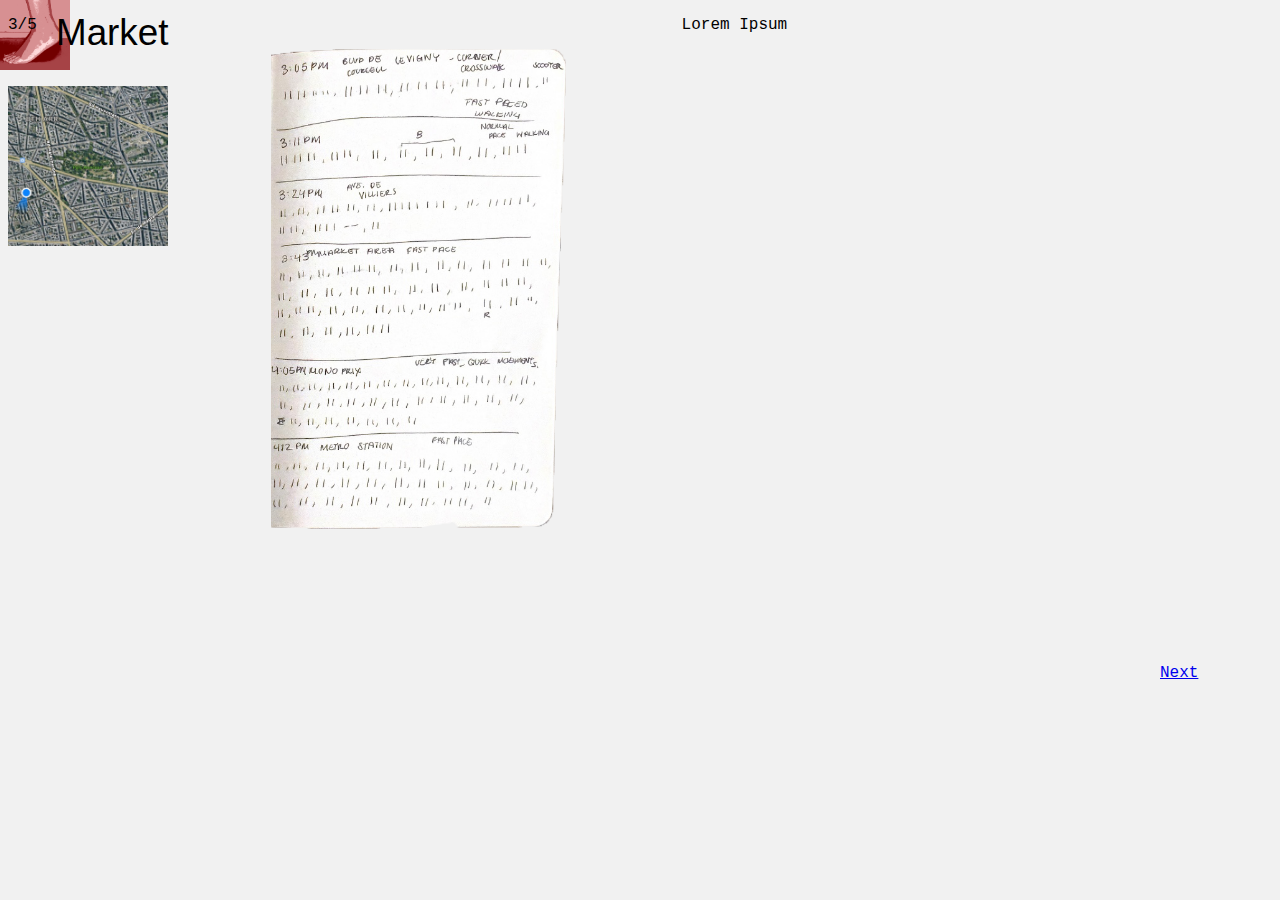
==== market.html @ be109c41 "Initial upload" ====
<!DOCTYPE html>
<html lang="en">
  <head>
    <meta charset="utf-8">
    <meta http-equiv="X-UA-Compatible" content="IE=edge">
    <meta name="viewport" content="width=device-width, initial-scale=1">
    <title>Foot Traffic</title>
    <link rel="stylesheet" href="styles.css">
    
  </head>  
  <body>

    <div class="cursor">
        <img class="foot" src="cursor4.png" alt="Foot">
    </div>

        <!-- Canvas -->
        <div class="canvas">

        </div>

        <!-- Flexbox for written into and map -->
        <div class="container">

            <div class="box box1">
                3/5
            </div>

            <div class="box box2">
                
               Market
                
            </div>

            <div class="box box3">
                Lorem Ipsum
            </div>

            <div class="box box4">
                <img class="maps" src="images/6.jpg" alt="Map of Parc Monceau">
            </div>

            <div class="box box5"></div>

            <div class="box box6">
                <img class="journal2" src="images/5.png" alt="First journal entry">
            </div>

            <div class="box box7"></div>
            

        </div>

        <!-- Button -->
        <div class="next">

           <a href="monoprix.html">Next</a> 

        </div>

    </body>
    <script src="script.js" defer></script>
  </html>
---- styles.css ----
body {
    color: rgb(0, 0, 0);
    background-color: rgb(241, 241, 241);
    font-family: 'Helvetica';
  }

   /*FLEXBOX*/
.container {
    display: flex;
    flex-wrap: wrap;
    justify-content: left;
    margin: auto;
    position: absolute;
    z-index: 1;
    padding-top: .5em;
  }

  .box {
    padding-bottom: 2rem;
  }

  .box1 {
    min-width: 3em;
    font-family: 'Courier';
  }

  .box2 {
      min-width: 17em;
      font-size: 2.3em;
      margin-top: -4px;
  }

  .box3 {
    min-width: 30em;
    font-family: 'Courier';
  }

  .box4 {
    min-width: 10em;
    font-family: 'Courier';
  }

  .box5 {
    min-width: 3em;
    font-family: 'Courier';
  }

  .box6 {
    min-width: 17em;
    font-size: 2.3em;

}

  .box7 {
    min-width: 30em;
    font-family: 'Courier';
  }







     /*BUTTON*/
.next {
    position: absolute;
    z-index: 1;
    margin-left: 72em;
    font-family: 'Courier';
    padding-top: 41em;
}

     /*MAP*/
.map {
    max-width: 15em;
}

.maps {
    max-width: 10em;
}

     /*JOURNAL ENTRIES*/
.journal {
    max-width: 8em;
}

.journal2 {
    max-width: 8em;
    margin-left: 1.5em;
    margin-top: -1em;
}
.journal3 {
    max-width: 8em;
    margin-top: -1em;
}

     /*CURSOR*/
.foot {
    max-width: 70px;
}

.cursor {
    position: absolute;
    left: 0; 
    top: 0;
}


     /*RESPECTIVE PAGES*/

      /*PARC*/ 
.parc-video {
        margin-left: 30em;
        margin-top: 23em;
        position: absolute;
    }

    .parc-image {
        max-width: 9em;
        margin-left: 40em;
        margin-top: 10em;
        position: absolute;
    }

    .parc-image-two {
        max-width: 10em;
        margin-left: 50em;
        margin-top: 15em;
        position: absolute;
    }
    
      /*BORDER*/ 
    .border-video {
        margin-left: 35em;
        margin-top: 17em;
        position: absolute;
    }

      /*METRO*/    
.metro-image {
    max-width: 15em;
    position: absolute;
    margin-left: 42em;
    margin-top: 20em;
}

.metro-video {
    margin-left: 30em;
    margin-top: 10em;
    position: absolute;
}

.metro-sound {
    margin-left: 33em;
    margin-top: 34em;
    position: absolute;
   
}
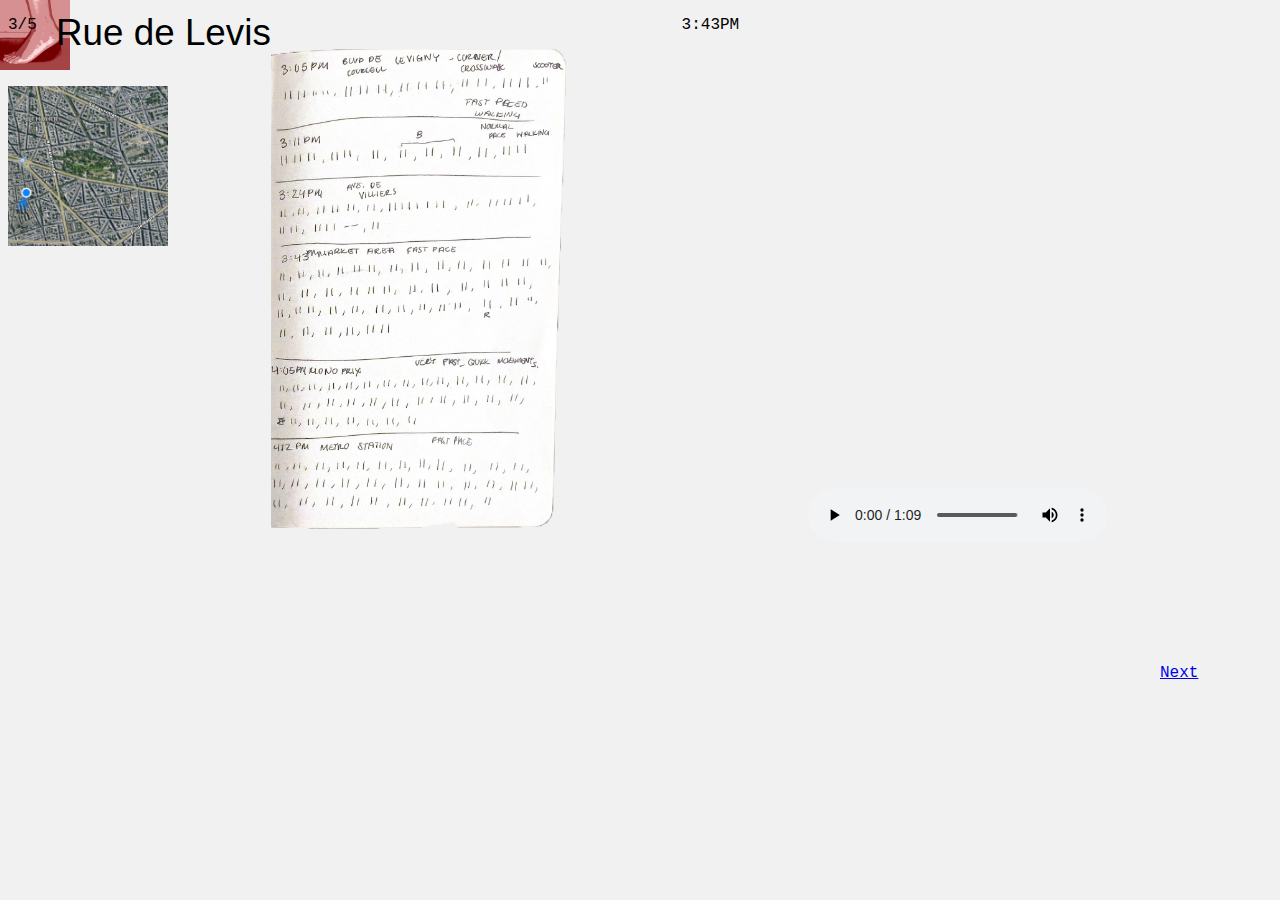
==== commit d702ab47: "All images added, sound added, copy" ====
--- a/market.html
+++ b/market.html
@@ -28,12 +28,12 @@
 
             <div class="box box2">
                 
-               Market
+               Rue de Levis
                 
             </div>
 
             <div class="box box3">
-                Lorem Ipsum
+                3:43PM
             </div>
 
             <div class="box box4">
@@ -48,6 +48,16 @@
 
             <div class="box box7"></div>
             
+        </div>
+
+        <div class="canvas">
+
+              <img class="market-image" src="images/market.png" alt="market">
+
+              <audio class="market-sound" controls autoplay loop>
+                <source src="sound/marketsound.mp3" type="audio/mpeg">
+              </audio>
+
 
         </div>
 
--- a/styles.css
+++ b/styles.css
@@ -31,7 +31,8 @@
   }
 
   .box3 {
-    min-width: 30em;
+    width: 30em;
+
     font-family: 'Courier';
   }
 
@@ -137,6 +138,36 @@
         position: absolute;
     }
 
+     /*MARKET*/ 
+    .market-image {
+    max-width: 30em;
+    margin-left: 30em;
+    margin-top: 15em;
+    position: absolute;
+    }
+
+    .market-sound {
+        margin-left: 50em;
+        margin-top: 30em;
+        position: absolute;
+       
+    }
+
+         /*MONOPRIX*/ 
+    .mono-image {
+    max-width: 15em;
+    margin-left: 30em;
+    margin-top: 13em;
+    position: absolute;
+    }
+
+    .mono-image-two {
+        max-width: 15em;
+        margin-left: 50em;
+        margin-top: 19em;
+        position: absolute;
+        }
+
       /*METRO*/    
 .metro-image {
     max-width: 15em;
